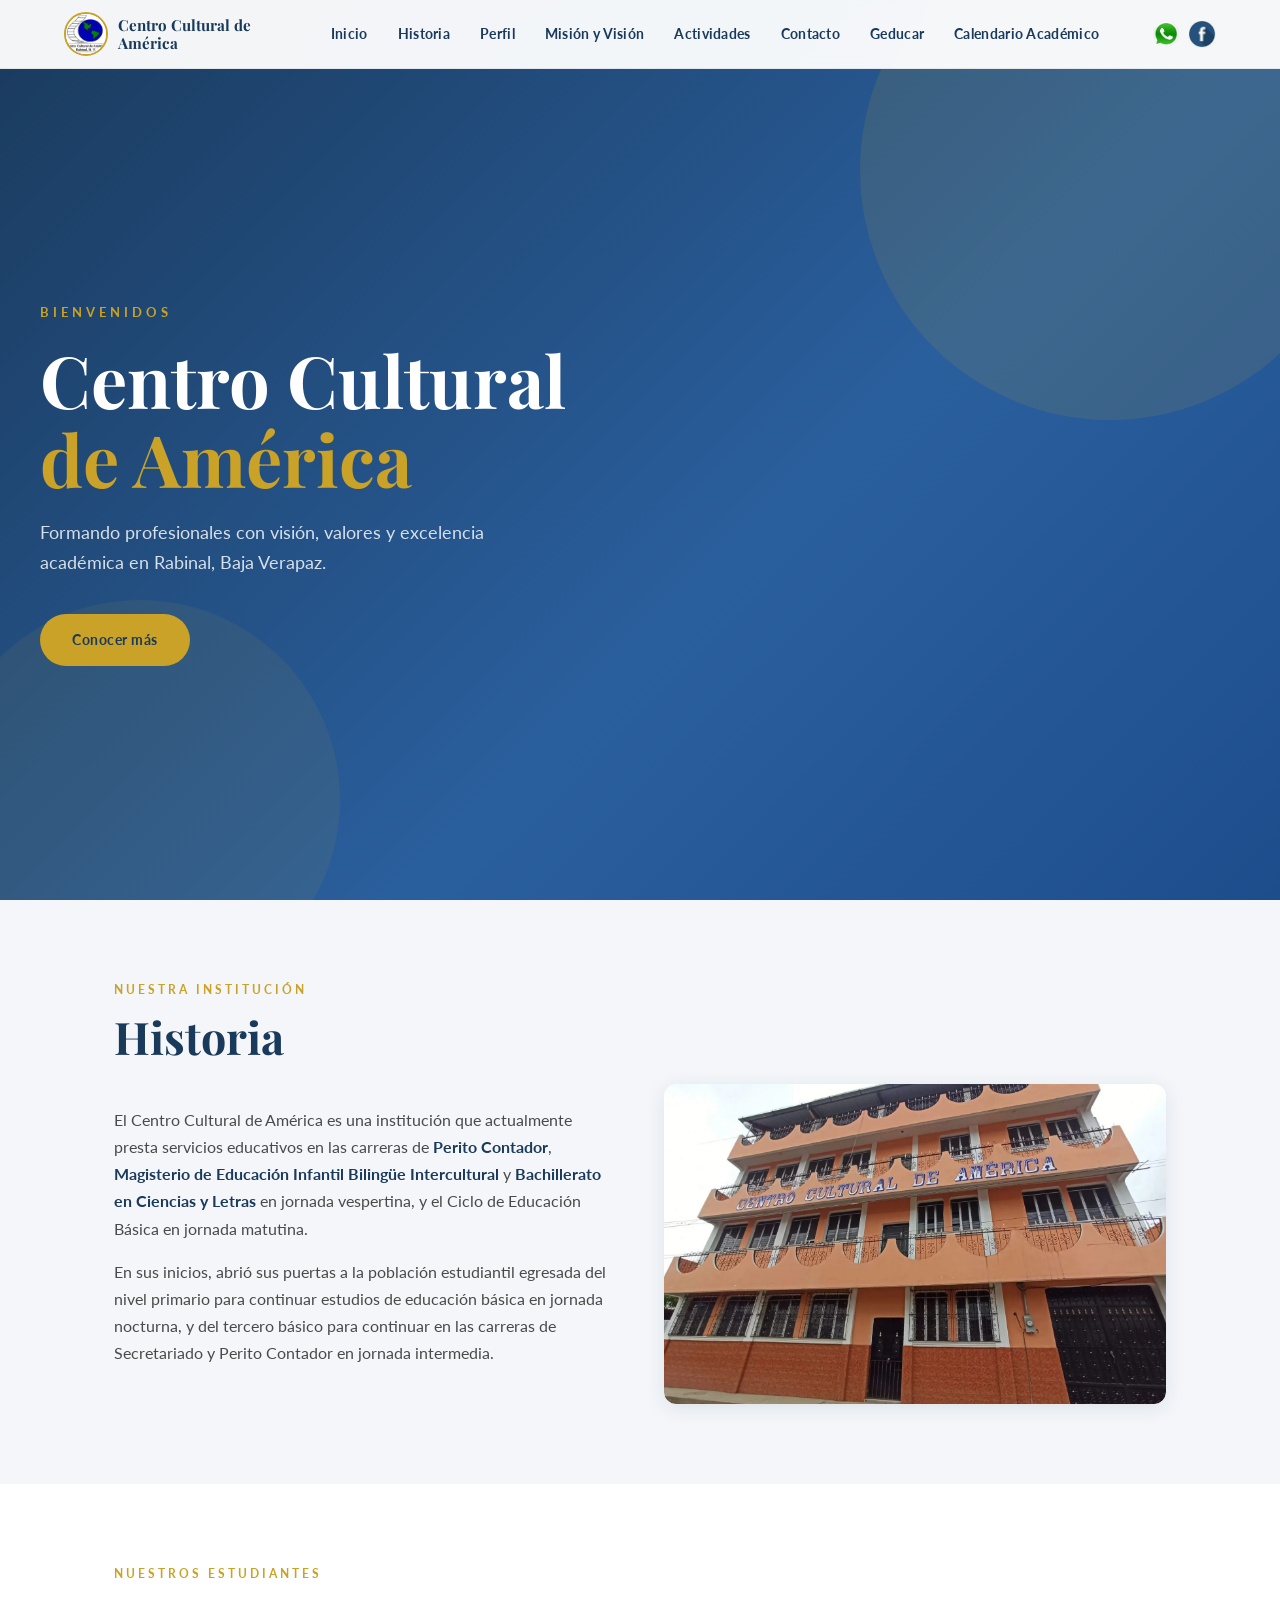
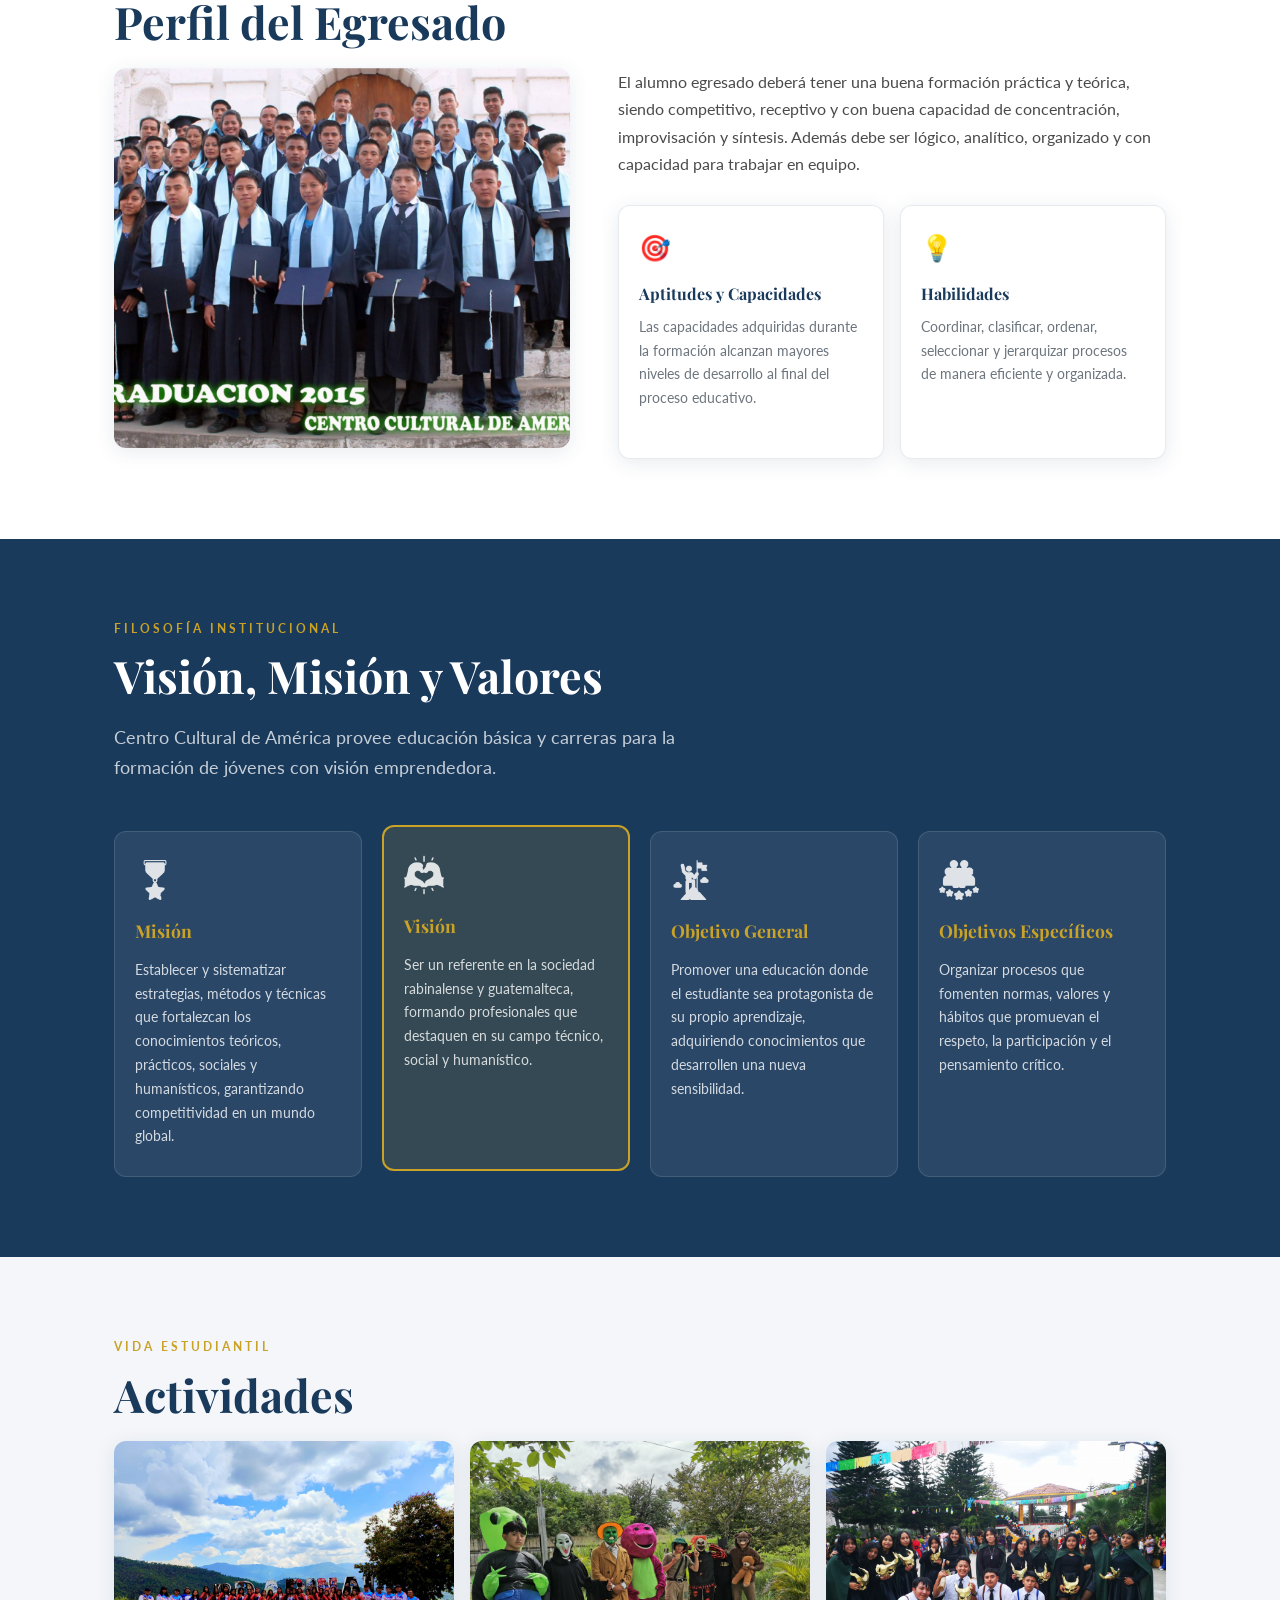
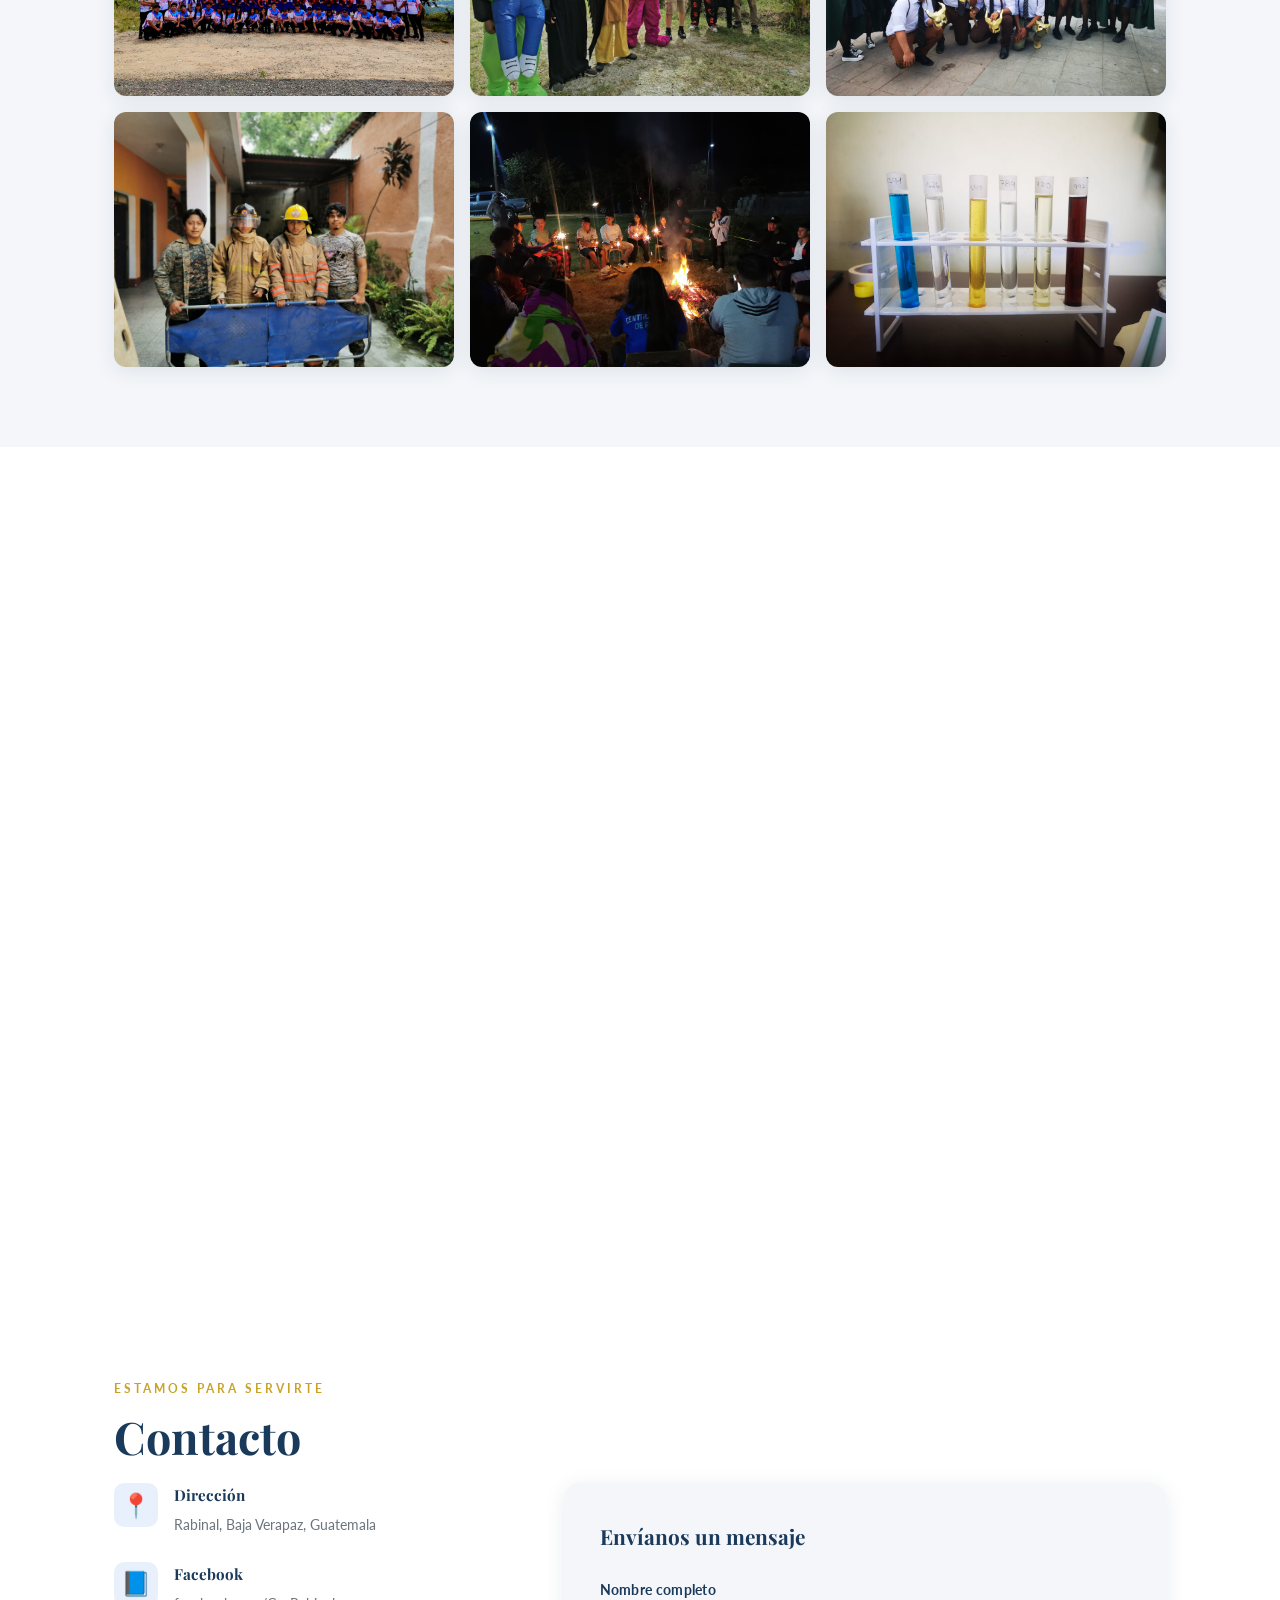
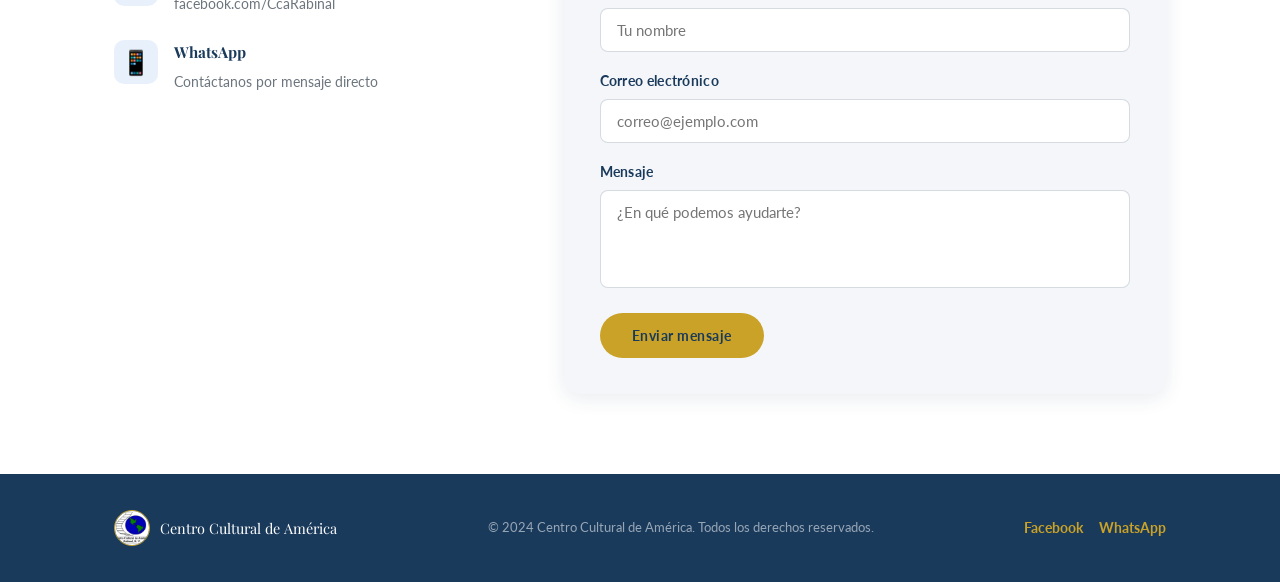
==== index.html @ 808339d5 "Rename Index.html to index.html" ====
<!DOCTYPE html>
<html lang="es">
<head>
    <meta charset="UTF-8">
    <meta name="viewport" content="width=device-width, initial-scale=1.0">
    <title>Centro Cultural de América</title>
    <link rel="stylesheet" href="estilos/Styles.css">
    <link rel="preconnect" href="https://fonts.googleapis.com">
    <link href="https://fonts.googleapis.com/css2?family=Playfair+Display:wght@600;700&family=Lato:wght@300;400;700&display=swap" rel="stylesheet">
</head>
<body>

<!-- NAVBAR -->
<header class="navbar" id="navbar">
    <div class="nav-inner">
        <div class="logo">
            <img src="Imagenes/297693318_105427292272458_4254203434709376531_n.jpg" alt="Logo Centro Cultural de América">
            <span class="logo-text">Centro Cultural de América</span>
        </div>

        <button class="hamburger" id="hamburger" aria-label="Abrir menú">
            <span></span><span></span><span></span>
        </button>

        <nav class="menu" id="menu">
            <a href="#inicio" class="menu-item">Inicio</a>
            <a href="#historia" class="menu-item">Historia</a>
            <a href="#perfil" class="menu-item">Perfil</a>
            <a href="#vision" class="menu-item">Misión y Visión</a>
            <a href="#actividades" class="menu-item">Actividades</a>
            <a href="#contacto" class="menu-item">Contacto</a>
            <a href="https://centroculturalamerica.geducar.com/login?r=%2F" class="menu-item">Geducar</a>
            <a href="horario.html" class="menu-item">Calendario Académico</a>
            
        </nav>

        <div class="redes-sociales">
            <a href="https://wa.me/" target="_blank" aria-label="WhatsApp">
                <img src="Imagenes/WhatsApp.svg.webp" alt="WhatsApp">
            </a>
            <a href="https://www.facebook.com/CcaRabinal" target="_blank" aria-label="Facebook">
                <img src="Imagenes/2021_Facebook_icon.svg.png" alt="Facebook">
            </a>
        </div>
    </div>
</header>

<!-- HERO -->
<section class="hero" id="inicio">
    <div class="hero-overlay"></div>
    <div class="hero-content">
        <p class="hero-tag">Bienvenidos</p>
        <h1>Centro Cultural<br><span>de América</span></h1>
        <p class="hero-sub">Formando profesionales con visión, valores y excelencia académica en Rabinal, Baja Verapaz.</p>
        <a href="#historia" class="btn-primary">Conocer más</a>
    </div>
</section>

<!-- HISTORIA -->
<section class="section section-historia" id="historia">
    <div class="container">
        <div class="section-label">Nuestra institución</div>
        <h2 class="section-title">Historia</h2>
        <div class="historia-grid">
            <div class="historia-text">
                <p>El Centro Cultural de América es una institución que actualmente presta servicios educativos en las carreras de <strong>Perito Contador</strong>, <strong>Magisterio de Educación Infantil Bilingüe Intercultural</strong> y <strong>Bachillerato en Ciencias y Letras</strong> en jornada vespertina, y el Ciclo de Educación Básica en jornada matutina.</p>
                <p>En sus inicios, abrió sus puertas a la población estudiantil egresada del nivel primario para continuar estudios de educación básica en jornada nocturna, y del tercero básico para continuar en las carreras de Secretariado y Perito Contador en jornada intermedia.</p>
            </div>
            <div class="historia-img-wrap">
                <img class="historia-img" src="Imagenes/Colegio" alt="Foto del Colegio">
            </div>
        </div>
    </div>
</section>

<!-- PERFIL DEL EGRESADO -->
<section class="section section-perfil" id="perfil">
    <div class="container">
        <div class="section-label">Nuestros estudiantes</div>
        <h2 class="section-title">Perfil del Egresado</h2>
        <div class="perfil-grid">
            <div class="perfil-img-wrap">
                <img src="Imagenes/graduandos.png" alt="Foto de Egresados">
            </div>
            <div class="perfil-text">
                <p>El alumno egresado deberá tener una buena formación práctica y teórica, siendo competitivo, receptivo y con buena capacidad de concentración, improvisación y síntesis. Además debe ser lógico, analítico, organizado y con capacidad para trabajar en equipo.</p>
                <div class="perfil-cards">
                    <div class="perfil-card">
                        <div class="perfil-icon">🎯</div>
                        <h4>Aptitudes y Capacidades</h4>
                        <p>Las capacidades adquiridas durante la formación alcanzan mayores niveles de desarrollo al final del proceso educativo.</p>
                    </div>
                    <div class="perfil-card">
                        <div class="perfil-icon">💡</div>
                        <h4>Habilidades</h4>
                        <p>Coordinar, clasificar, ordenar, seleccionar y jerarquizar procesos de manera eficiente y organizada.</p>
                    </div>
                </div>
            </div>
        </div>
    </div>
</section>

<!-- MISIÓN, VISIÓN Y VALORES -->
<section class="section section-vision" id="vision">
    <div class="container">
        <div class="section-label">Filosofía institucional</div>
        <h2 class="section-title">Visión, Misión y Valores</h2>
        <p class="section-sub">Centro Cultural de América provee educación básica y carreras para la formación de jóvenes con visión emprendedora.</p>
        <div class="valores-grid">
            <div class="valor-card">
                <img src="Imagenes/medalla.png" alt="Misión">
                <h3>Misión</h3>
                <p>Establecer y sistematizar estrategias, métodos y técnicas que fortalezcan los conocimientos teóricos, prácticos, sociales y humanísticos, garantizando competitividad en un mundo global.</p>
            </div>
            <div class="valor-card featured">
                <img src="Imagenes/amor.png" alt="Visión">
                <h3>Visión</h3>
                <p>Ser un referente en la sociedad rabinalense y guatemalteca, formando profesionales que destaquen en su campo técnico, social y humanístico.</p>
            </div>
            <div class="valor-card">
                <img src="Imagenes/cumbre.png" alt="Objetivo General">
                <h3>Objetivo General</h3>
                <p>Promover una educación donde el estudiante sea protagonista de su propio aprendizaje, adquiriendo conocimientos que desarrollen una nueva sensibilidad.</p>
            </div>
            <div class="valor-card">
                <img src="Imagenes/satisfaccion-del-consumidor.png" alt="Objetivos Específicos">
                <h3>Objetivos Específicos</h3>
                <p>Organizar procesos que fomenten normas, valores y hábitos que promuevan el respeto, la participación y el pensamiento crítico.</p>
            </div>
        </div>
    </div>
</section>

<!-- ACTIVIDADES -->
<section class="section section-actividades" id="actividades">
    <div class="container">
        <div class="section-label">Vida estudiantil</div>
        <h2 class="section-title">Actividades</h2>
        <div class="galeria">
            <div class="galeria-item">
                <img src="Imagenes/Banda.jpg" alt="Banda Escolar">
                <div class="galeria-overlay"><span>Banda Escolar</span></div>
            </div>
            <div class="galeria-item">
                <img src="Imagenes/Botargas.jpg" alt="Botargas">
                <div class="galeria-overlay"><span>Carrera de Botargas</span></div>
            </div>
            <div class="galeria-item">
                <img src="Imagenes/Carnaval.jpg" alt="Carnaval">
                <div class="galeria-overlay"><span>Carnaval</span></div>
            </div>
            <div class="galeria-item">
                <img src="Imagenes/Simulacro.jpg" alt="Simulacro">
                <div class="galeria-overlay"><span>Simulacro</span></div>
            </div>
            <div class="galeria-item">
                <img src="Imagenes/Fogata.jpg" alt="Fogata">
                <div class="galeria-overlay"><span>Camping / Fogata</span></div>
            </div>
            <div class="galeria-item">
                <img src="Imagenes/Ciencia.jpg" alt="Ciencia">
                <div class="galeria-overlay"><span>Prácticas de Química</span></div>
            </div>
        </div>
    </div>
</section>

<!-- INFORMACIÓN GENERAL -->
<section class="section section-info">
    <div class="container">
        <div class="section-label">Datos importantes</div>
        <h2 class="section-title">Información General</h2>
        <div class="info-grid">
            <img src="Imagenes/Desktop - 2.png" alt="Información 1">
            <img src="Imagenes/Desktop - 1.png" alt="Información 2">
        </div>
    </div>
</section>

<!-- CONTACTO -->
<section class="section section-contacto" id="contacto">
    <div class="container">
        <div class="section-label">Estamos para servirte</div>
        <h2 class="section-title">Contacto</h2>
        <div class="contacto-grid">
            <div class="contacto-info">
                <div class="contacto-item">
                    <div class="contacto-icon">📍</div>
                    <div>
                        <h4>Dirección</h4>
                        <p>Rabinal, Baja Verapaz, Guatemala</p>
                    </div>
                </div>
                <div class="contacto-item">
                    <div class="contacto-icon">📘</div>
                    <div>
                        <h4>Facebook</h4>
                        <p><a href="https://www.facebook.com/CcaRabinal" target="_blank">facebook.com/CcaRabinal</a></p>
                    </div>
                </div>
                <div class="contacto-item">
                    <div class="contacto-icon">📱</div>
                    <div>
                        <h4>WhatsApp</h4>
                        <p>Contáctanos por mensaje directo</p>
                    </div>
                </div>
            </div>
            <form class="contacto-form" onsubmit="enviarFormulario(event)">
                <h3>Envíanos un mensaje</h3>
                <div class="form-group">
                    <label for="nombre">Nombre completo</label>
                    <input type="text" id="nombre" placeholder="Tu nombre" required>
                </div>
                <div class="form-group">
                    <label for="email">Correo electrónico</label>
                    <input type="email" id="email" placeholder="correo@ejemplo.com" required>
                </div>
                <div class="form-group">
                    <label for="mensaje">Mensaje</label>
                    <textarea id="mensaje" rows="4" placeholder="¿En qué podemos ayudarte?" required></textarea>
                </div>
                <button type="submit" class="btn-primary">Enviar mensaje</button>
                
                <p class="form-success" id="form-success">✅ ¡Mensaje enviado! Nos pondremos en contacto pronto.</p>
            </form>
        </div>
    </div>
</section>

<!-- FOOTER -->
<footer class="footer">
    <div class="footer-inner">
        <div class="footer-logo">
            <img src="Imagenes/297693318_105427292272458_4254203434709376531_n.jpg" alt="Logo">
            <span>Centro Cultural de América</span>
        </div>
        <p class="footer-copy">© 2024 Centro Cultural de América. Todos los derechos reservados.</p>
        <div class="footer-social">
            <a href="https://www.facebook.com/CcaRabinal" target="_blank">Facebook</a>
            <a href="https://wa.me/" target="_blank">WhatsApp</a>
        </div>
    </div>
</footer>

<script>
// Navbar scroll effect
window.addEventListener('scroll', () => {
    const navbar = document.getElementById('navbar');
    navbar.classList.toggle('scrolled', window.scrollY > 50);
});

// Hamburger menu
document.getElementById('hamburger').addEventListener('click', () => {
    document.getElementById('menu').classList.toggle('open');
    document.getElementById('hamburger').classList.toggle('active');
});

// Close menu on link click
document.querySelectorAll('.menu-item').forEach(link => {
    link.addEventListener('click', () => {
        document.getElementById('menu').classList.remove('open');
        document.getElementById('hamburger').classList.remove('active');
    });
});

// Scroll reveal
const observer = new IntersectionObserver((entries) => {
    entries.forEach(e => {
        if (e.isIntersecting) {
            e.target.classList.add('visible');
        }
    });
}, { threshold: 0.1 });

document.querySelectorAll('.section, .valor-card, .galeria-item, .perfil-card').forEach(el => {
    el.classList.add('reveal');
    observer.observe(el);
});

// Form submit
function enviarFormulario(e) {
    e.preventDefault();
    document.getElementById('form-success').style.display = 'block';
    e.target.reset();
    setTimeout(() => {
        document.getElementById('form-success').style.display = 'none';
    }, 5000);
}

// Smooth scroll for anchor links
document.querySelectorAll('a[href^="#"]').forEach(a => {
    a.addEventListener('click', e => {
        e.preventDefault();
        const target = document.querySelector(a.getAttribute('href'));
        if (target) target.scrollIntoView({ behavior: 'smooth', block: 'start' });
    });
});
</script>
</body>
</html>
---- estilos/Styles.css ----
/* ============================================================
   Centro Cultural de América — Styles.css (versión mejorada)
   ============================================================ */

/* ---------- Variables ---------- */
:root {
    --azul:       #1a3a5c;
    --azul-medio: #2a5f9e;
    --azul-claro: #e8f1fb;
    --dorado:     #c9a227;
    --dorado-claro: #f5e6b0;
    --blanco:     #ffffff;
    --gris-claro: #f4f6f9;
    --gris-texto: #4a4a4a;
    --gris-sub:   #6c757d;
    --sombra:     0 4px 20px rgba(26,58,92,0.10);
    --radio:      12px;
    --transicion: all 0.3s ease;
    --font-titulo: 'Playfair Display', Georgia, serif;
    --font-cuerpo: 'Lato', sans-serif;
}

/* ---------- Reset base ---------- */
*, *::before, *::after { box-sizing: border-box; margin: 0; padding: 0; }

html { scroll-behavior: smooth; }

body {
    font-family: var(--font-cuerpo);
    color: var(--gris-texto);
    background: var(--blanco);
    line-height: 1.7;
    overflow-x: hidden;
}

img { max-width: 100%; height: auto; display: block; }

a { color: inherit; text-decoration: none; }

/* ---------- Utilidades ---------- */
.container {
    max-width: 1100px;
    margin: 0 auto;
    padding: 0 24px;
}

.section {
    padding: 80px 0;
}

.section-label {
    font-size: 12px;
    font-weight: 700;
    letter-spacing: 3px;
    text-transform: uppercase;
    color: var(--dorado);
    margin-bottom: 10px;
}

.section-title {
    font-family: var(--font-titulo);
    font-size: clamp(2rem, 4vw, 2.8rem);
    color: var(--azul);
    margin-bottom: 20px;
    line-height: 1.2;
}

.section-sub {
    font-size: 1.1rem;
    color: var(--gris-sub);
    max-width: 620px;
    margin-bottom: 48px;
}

/* ---------- Scroll reveal ---------- */
.reveal {
    opacity: 0;
    transform: translateY(28px);
    transition: opacity 0.6s ease, transform 0.6s ease;
}

.reveal.visible {
    opacity: 1;
    transform: translateY(0);
}

/* ---------- NAVBAR ---------- */
.navbar {
    position: fixed;
    top: 0; left: 0; right: 0;
    z-index: 1000;
    background: rgba(255,255,255,0.95);
    backdrop-filter: blur(10px);
    border-bottom: 1px solid rgba(26,58,92,0.08);
    transition: var(--transicion);
}

.navbar.scrolled {
    box-shadow: 0 2px 20px rgba(26,58,92,0.12);
}

.nav-inner {
    max-width: 1200px;
    margin: 0 auto;
    padding: 0 24px;
    height: 68px;
    display: flex;
    align-items: center;
    justify-content: space-between;
    gap: 20px;
}

/* Logo */
.logo {
    display: flex;
    align-items: center;
    gap: 10px;
    flex-shrink: 0;
}

.logo img {
    height: 44px;
    width: 44px;
    object-fit: cover;
    border-radius: 50%;
    border: 2px solid var(--dorado);
}

.logo-text {
    font-family: var(--font-titulo);
    font-size: 0.95rem;
    color: var(--azul);
    font-weight: 700;
    line-height: 1.2;
    max-width: 160px;
}

/* Menu */
.menu {
    display: flex;
    gap: 6px;
    align-items: center;
}

.menu-item {
    font-size: 0.875rem;
    font-weight: 700;
    color: var(--azul);
    padding: 6px 12px;
    border-radius: 6px;
    letter-spacing: 0.3px;
    transition: var(--transicion);
    position: relative;
}

.menu-item::after {
    content: '';
    position: absolute;
    bottom: 2px; left: 12px; right: 12px;
    height: 2px;
    background: var(--dorado);
    transform: scaleX(0);
    transition: transform 0.25s ease;
    border-radius: 2px;
}

.menu-item:hover { color: var(--dorado); }
.menu-item:hover::after { transform: scaleX(1); }

/* Redes sociales */
.redes-sociales {
    display: flex;
    align-items: center;
    gap: 8px;
    flex-shrink: 0;
}

.redes-sociales a img {
    width: 28px;
    height: 28px;
    object-fit: contain;
    border-radius: 6px;
    transition: transform 0.2s ease, opacity 0.2s ease;
}

.redes-sociales a:hover img {
    transform: scale(1.15);
    opacity: 0.85;
}

/* Hamburger */
.hamburger {
    display: none;
    flex-direction: column;
    gap: 5px;
    background: none;
    border: none;
    cursor: pointer;
    padding: 6px;
    border-radius: 8px;
}

.hamburger span {
    display: block;
    width: 24px;
    height: 2px;
    background: var(--azul);
    border-radius: 2px;
    transition: var(--transicion);
}

.hamburger.active span:nth-child(1) { transform: translateY(7px) rotate(45deg); }
.hamburger.active span:nth-child(2) { opacity: 0; }
.hamburger.active span:nth-child(3) { transform: translateY(-7px) rotate(-45deg); }

/* ---------- HERO ---------- */
.hero {
    position: relative;
    min-height: 100vh;
    display: flex;
    align-items: center;
    background: linear-gradient(135deg, var(--azul) 0%, var(--azul-medio) 60%, #1e4d8c 100%);
    padding-top: 68px;
    overflow: hidden;
}

.hero::before {
    content: '';
    position: absolute;
    top: -80px; right: -80px;
    width: 500px; height: 500px;
    border-radius: 50%;
    background: rgba(201,162,39,0.12);
    pointer-events: none;
}

.hero::after {
    content: '';
    position: absolute;
    bottom: -100px; left: -60px;
    width: 400px; height: 400px;
    border-radius: 50%;
    background: rgba(201,162,39,0.08);
    pointer-events: none;
}

.hero-overlay {
    position: absolute;
    inset: 0;
    background: url('Imagenes/Colegio') center/cover no-repeat;
    opacity: 0.08;
}

.hero-content {
    position: relative;
    z-index: 1;
    max-width: 700px;
    padding: 0 40px;
    animation: fadeInUp 0.9s ease both;
}

.hero-tag {
    font-size: 0.8rem;
    letter-spacing: 4px;
    text-transform: uppercase;
    color: var(--dorado);
    font-weight: 700;
    margin-bottom: 16px;
}

.hero-content h1 {
    font-family: var(--font-titulo);
    font-size: clamp(2.5rem, 6vw, 4.5rem);
    color: var(--blanco);
    line-height: 1.1;
    margin-bottom: 20px;
}

.hero-content h1 span {
    color: var(--dorado);
}

.hero-sub {
    font-size: 1.1rem;
    color: rgba(255,255,255,0.82);
    max-width: 500px;
    margin-bottom: 36px;
}

/* ---------- Botón principal ---------- */
.btn-primary {
    display: inline-block;
    background: var(--dorado);
    color: var(--azul);
    font-weight: 700;
    font-size: 0.9rem;
    letter-spacing: 0.5px;
    padding: 14px 32px;
    border-radius: 50px;
    border: none;
    cursor: pointer;
    transition: var(--transicion);
    font-family: var(--font-cuerpo);
}

.btn-primary:hover {
    background: #e0b52e;
    transform: translateY(-2px);
    box-shadow: 0 6px 20px rgba(201,162,39,0.4);
}

/* ---------- HISTORIA ---------- */
.section-historia { background: var(--gris-claro); }

.historia-grid {
    display: grid;
    grid-template-columns: 1fr 1fr;
    gap: 48px;
    align-items: center;
}

.historia-text p {
    font-size: 1rem;
    color: var(--gris-texto);
    margin-bottom: 16px;
}

.historia-text strong { color: var(--azul); }

.historia-img-wrap {
    border-radius: var(--radio);
    overflow: hidden;
    box-shadow: var(--sombra);
}

.historia-img {
    width: 100%;
    height: 320px;
    object-fit: cover;
    border-radius: var(--radio);
    background: var(--azul-claro);
}

/* ---------- PERFIL ---------- */
.perfil-grid {
    display: grid;
    grid-template-columns: 1fr 1.2fr;
    gap: 48px;
    align-items: start;
}

.perfil-img-wrap img {
    width: 100%;
    height: 380px;
    object-fit: cover;
    border-radius: var(--radio);
    box-shadow: var(--sombra);
}

.perfil-text p {
    color: var(--gris-texto);
    margin-bottom: 28px;
}

.perfil-cards {
    display: grid;
    grid-template-columns: 1fr 1fr;
    gap: 16px;
}

.perfil-card {
    background: var(--blanco);
    border: 1px solid rgba(26,58,92,0.10);
    border-radius: var(--radio);
    padding: 20px;
    box-shadow: var(--sombra);
    transition: var(--transicion);
}

.perfil-card:hover {
    transform: translateY(-4px);
    box-shadow: 0 8px 28px rgba(26,58,92,0.14);
}

.perfil-icon {
    font-size: 1.6rem;
    margin-bottom: 10px;
}

.perfil-card h4 {
    font-family: var(--font-titulo);
    color: var(--azul);
    font-size: 1rem;
    margin-bottom: 8px;
}

.perfil-card p { font-size: 0.875rem; color: var(--gris-sub); }

/* ---------- MISIÓN Y VISIÓN ---------- */
.section-vision { background: var(--azul); }

.section-vision .section-label { color: var(--dorado); }
.section-vision .section-title { color: var(--blanco); }
.section-vision .section-sub { color: rgba(255,255,255,0.75); margin-bottom: 48px; }

.valores-grid {
    display: grid;
    grid-template-columns: repeat(4, 1fr);
    gap: 20px;
}

.valor-card {
    background: rgba(255,255,255,0.07);
    border: 1px solid rgba(255,255,255,0.12);
    border-radius: var(--radio);
    padding: 28px 20px;
    text-align: left;
    transition: var(--transicion);
}

.valor-card:hover, .valor-card.featured {
    background: rgba(201,162,39,0.15);
    border-color: var(--dorado);
    transform: translateY(-6px);
}

.valor-card.featured {
    border-width: 2px;
}

.valor-card img {
    width: 40px;
    height: 40px;
    object-fit: contain;
    margin-bottom: 16px;
    filter: brightness(0) invert(1) opacity(0.85);
}

.valor-card h3 {
    font-family: var(--font-titulo);
    color: var(--dorado);
    font-size: 1.1rem;
    margin-bottom: 12px;
}

.valor-card p {
    font-size: 0.875rem;
    color: rgba(255,255,255,0.80);
    line-height: 1.7;
}

/* ---------- ACTIVIDADES (Galería) ---------- */
.section-actividades { background: var(--gris-claro); }

.galeria {
    display: grid;
    grid-template-columns: repeat(3, 1fr);
    gap: 16px;
}

.galeria-item {
    position: relative;
    border-radius: var(--radio);
    overflow: hidden;
    aspect-ratio: 4/3;
    box-shadow: var(--sombra);
}

.galeria-item img {
    width: 100%;
    height: 100%;
    object-fit: cover;
    transition: transform 0.4s ease;
}

.galeria-item:hover img { transform: scale(1.07); }

.galeria-overlay {
    position: absolute;
    inset: 0;
    background: linear-gradient(to top, rgba(26,58,92,0.85) 0%, transparent 60%);
    display: flex;
    align-items: flex-end;
    padding: 16px;
    opacity: 0;
    transition: opacity 0.3s ease;
}

.galeria-item:hover .galeria-overlay { opacity: 1; }

.galeria-overlay span {
    color: var(--blanco);
    font-weight: 700;
    font-size: 0.95rem;
}

/* ---------- INFORMACIÓN GENERAL ---------- */
.info-grid {
    display: grid;
    grid-template-columns: 1fr 1fr;
    gap: 24px;
}

.info-grid img {
    width: 100%;
    border-radius: var(--radio);
    box-shadow: var(--sombra);
}

/* ---------- CONTACTO ---------- */
.section-contacto { background: var(--blanco); }

.contacto-grid {
    display: grid;
    grid-template-columns: 1fr 1.5fr;
    gap: 48px;
    align-items: start;
}

.contacto-info {
    display: flex;
    flex-direction: column;
    gap: 24px;
}

.contacto-item {
    display: flex;
    align-items: flex-start;
    gap: 16px;
}

.contacto-icon {
    font-size: 1.5rem;
    flex-shrink: 0;
    width: 44px;
    height: 44px;
    background: var(--azul-claro);
    border-radius: 10px;
    display: flex;
    align-items: center;
    justify-content: center;
}

.contacto-item h4 {
    font-family: var(--font-titulo);
    color: var(--azul);
    font-size: 0.95rem;
    margin-bottom: 4px;
}

.contacto-item p, .contacto-item a {
    font-size: 0.9rem;
    color: var(--gris-sub);
}

.contacto-item a:hover { color: var(--azul-medio); text-decoration: underline; }

/* Formulario */
.contacto-form {
    background: var(--gris-claro);
    border-radius: 16px;
    padding: 36px;
    box-shadow: var(--sombra);
}

.contacto-form h3 {
    font-family: var(--font-titulo);
    color: var(--azul);
    font-size: 1.3rem;
    margin-bottom: 24px;
}

.form-group {
    margin-bottom: 18px;
}

.form-group label {
    display: block;
    font-size: 0.85rem;
    font-weight: 700;
    color: var(--azul);
    margin-bottom: 6px;
    letter-spacing: 0.3px;
}

.form-group input,
.form-group textarea {
    width: 100%;
    padding: 12px 16px;
    border: 1.5px solid rgba(26,58,92,0.18);
    border-radius: 8px;
    font-size: 0.95rem;
    font-family: var(--font-cuerpo);
    color: var(--gris-texto);
    background: var(--blanco);
    transition: border-color 0.25s ease, box-shadow 0.25s ease;
    outline: none;
    resize: none;
}

.form-group input:focus,
.form-group textarea:focus {
    border-color: var(--azul-medio);
    box-shadow: 0 0 0 3px rgba(42,95,158,0.12);
}

.form-success {
    display: none;
    margin-top: 14px;
    font-size: 0.9rem;
    color: #2e7d32;
    background: #e8f5e9;
    padding: 10px 16px;
    border-radius: 8px;
    font-weight: 700;
}

/* ---------- FOOTER ---------- */
.footer {
    background: var(--azul);
    color: rgba(255,255,255,0.75);
    padding: 36px 0;
}

.footer-inner {
    max-width: 1100px;
    margin: 0 auto;
    padding: 0 24px;
    display: flex;
    align-items: center;
    justify-content: space-between;
    flex-wrap: wrap;
    gap: 16px;
}

.footer-logo {
    display: flex;
    align-items: center;
    gap: 10px;
}

.footer-logo img {
    width: 36px;
    height: 36px;
    border-radius: 50%;
    object-fit: cover;
    border: 1.5px solid var(--dorado);
}

.footer-logo span {
    font-family: var(--font-titulo);
    font-size: 0.9rem;
    color: var(--blanco);
}

.footer-copy {
    font-size: 0.8rem;
    color: rgba(255,255,255,0.55);
}

.footer-social {
    display: flex;
    gap: 16px;
}

.footer-social a {
    font-size: 0.85rem;
    color: var(--dorado);
    font-weight: 700;
    transition: opacity 0.2s;
}

.footer-social a:hover { opacity: 0.7; }

/* ---------- Animaciones ---------- */
@keyframes fadeInUp {
    from { opacity: 0; transform: translateY(30px); }
    to   { opacity: 1; transform: translateY(0); }
}

/* ---------- RESPONSIVE ---------- */
@media (max-width: 900px) {
    .valores-grid { grid-template-columns: repeat(2, 1fr); }
    .historia-grid { grid-template-columns: 1fr; }
    .perfil-grid { grid-template-columns: 1fr; }
    .contacto-grid { grid-template-columns: 1fr; }
    .info-grid { grid-template-columns: 1fr; }
}

@media (max-width: 680px) {
    .hamburger { display: flex; }

    .menu {
        display: none;
        position: fixed;
        top: 68px; left: 0; right: 0;
        background: var(--blanco);
        flex-direction: column;
        align-items: stretch;
        padding: 16px 24px 24px;
        border-bottom: 1px solid rgba(26,58,92,0.10);
        box-shadow: 0 8px 24px rgba(26,58,92,0.12);
        gap: 2px;
        z-index: 999;
    }

    .menu.open { display: flex; }

    .menu-item {
        padding: 12px 8px;
        border-bottom: 1px solid rgba(26,58,92,0.06);
        font-size: 1rem;
    }

    .menu-item::after { display: none; }

    .logo-text { display: none; }

    .galeria { grid-template-columns: repeat(2, 1fr); }
    .valores-grid { grid-template-columns: 1fr; }
    .perfil-cards { grid-template-columns: 1fr; }

    .hero-content { padding: 0 24px; }
    .section { padding: 56px 0; }
    .contacto-form { padding: 24px 20px; }
}

@media (max-width: 420px) {
    .galeria { grid-template-columns: 1fr; }
    .footer-inner { flex-direction: column; text-align: center; }
}
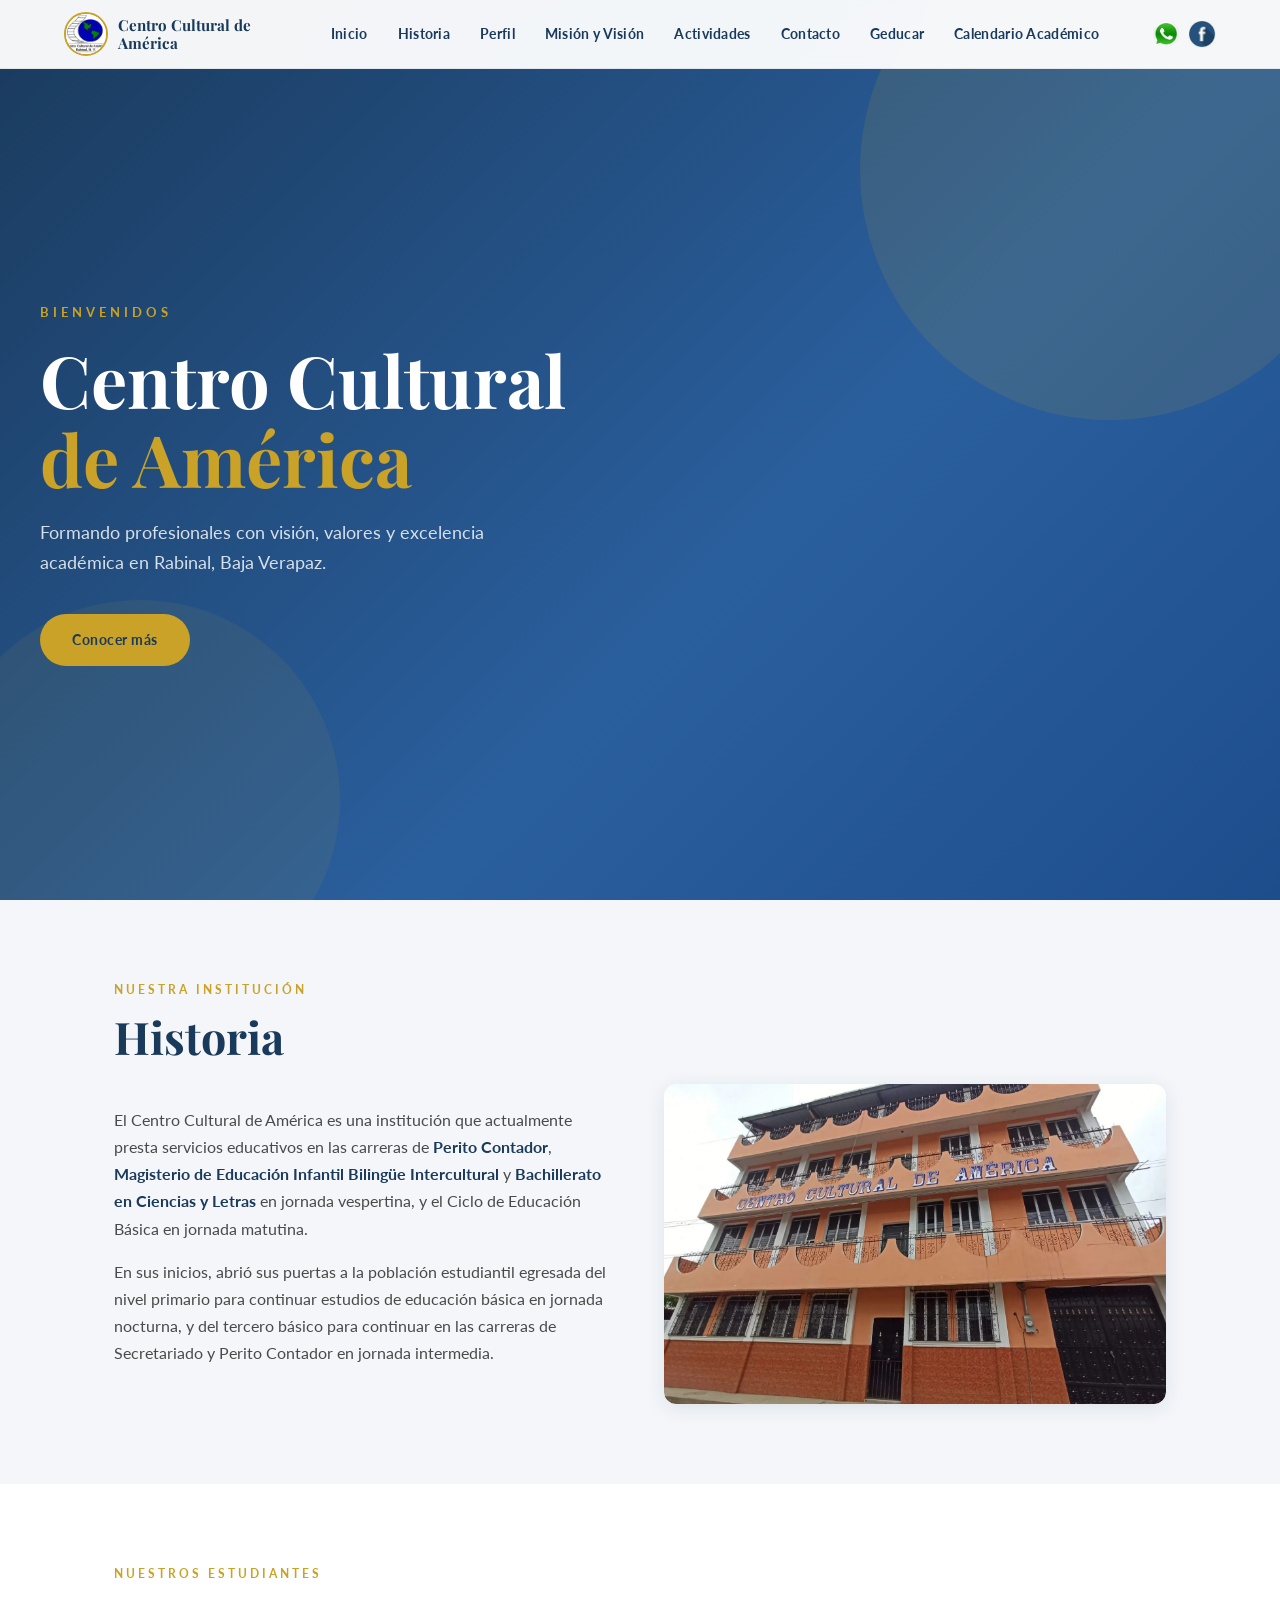
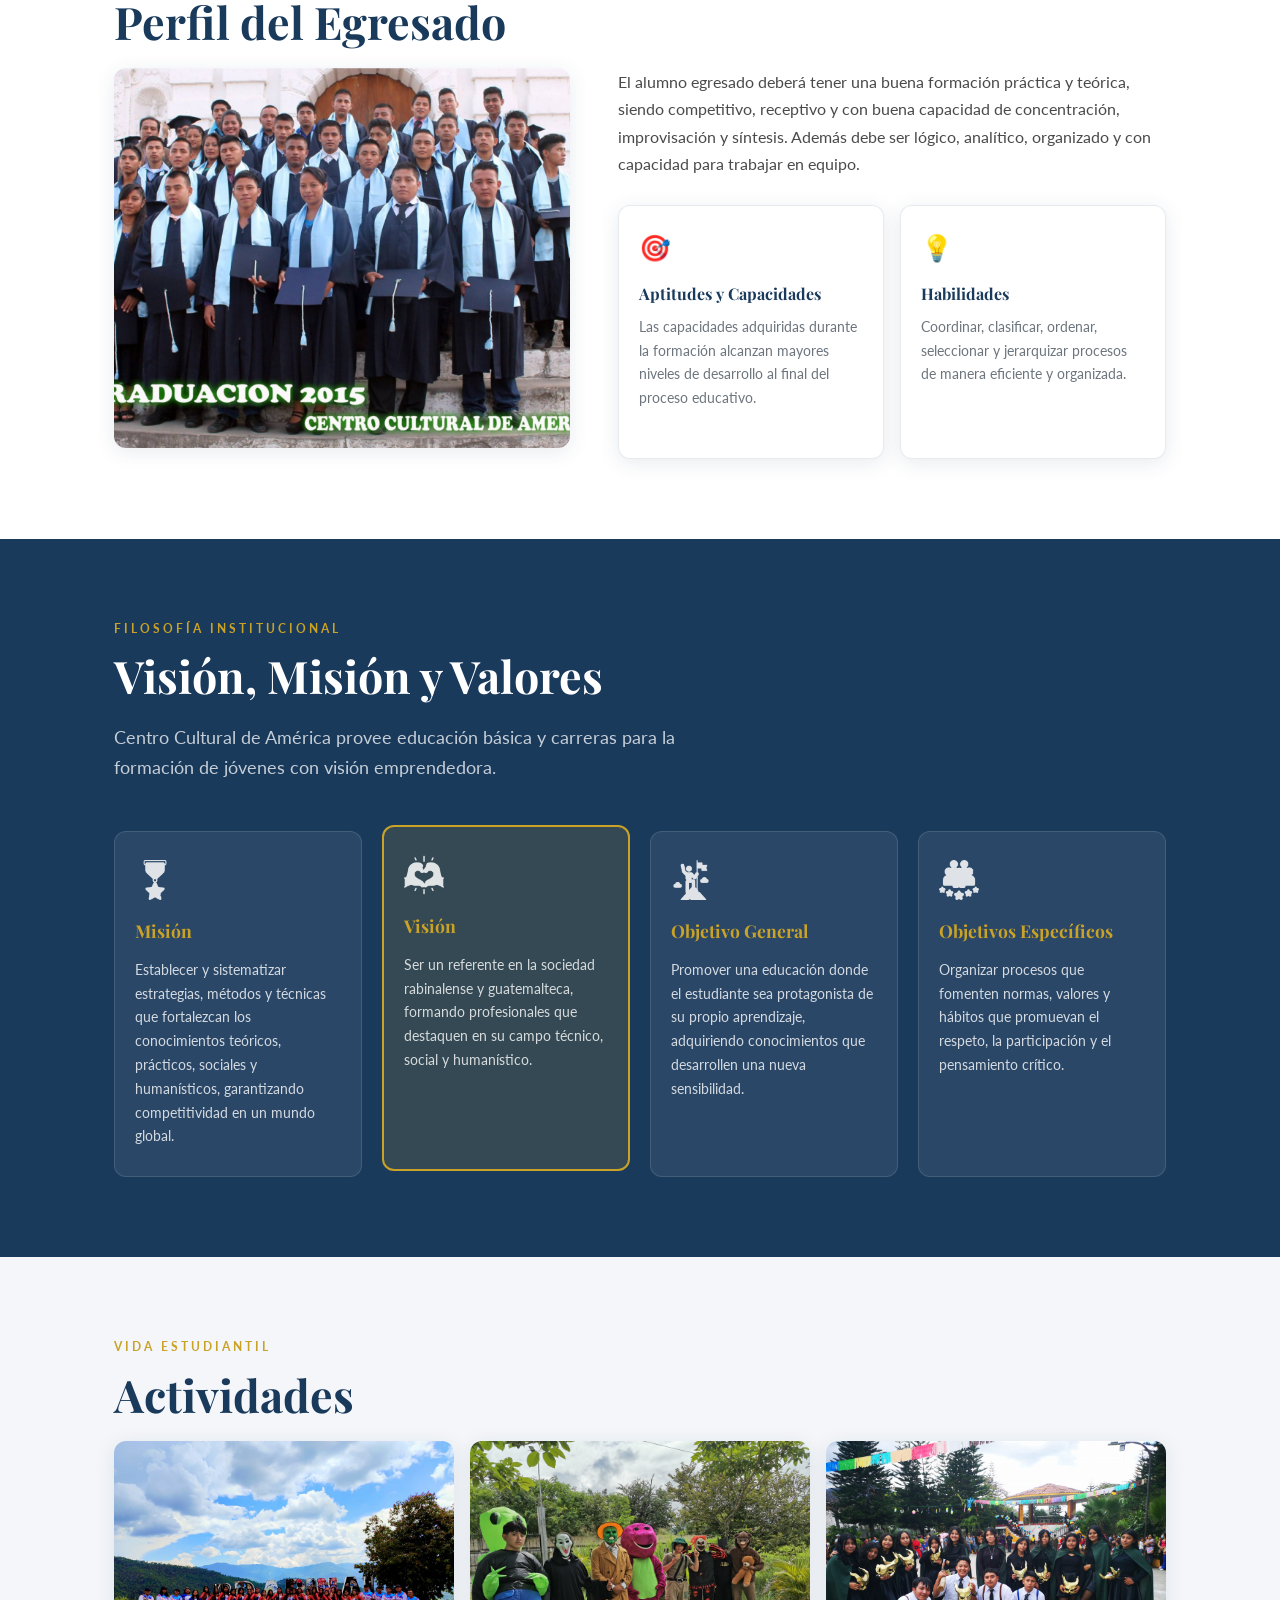
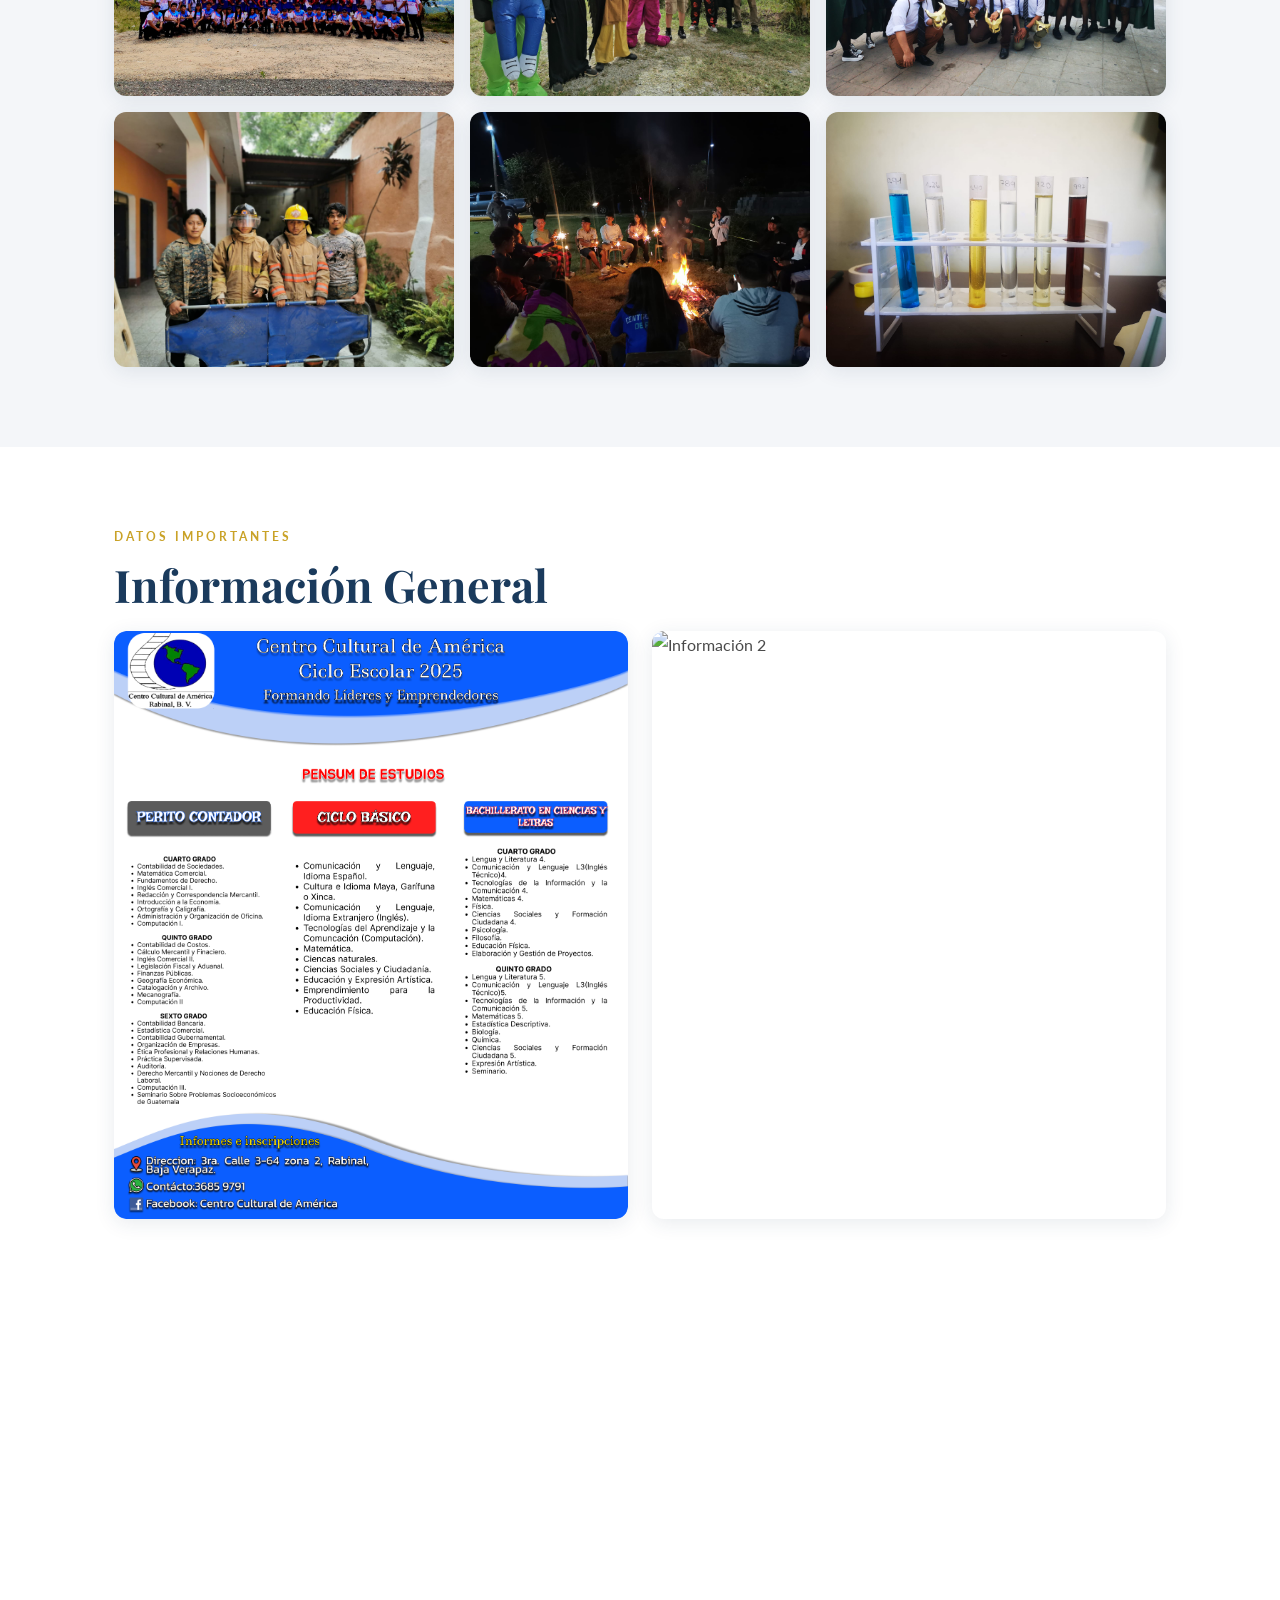
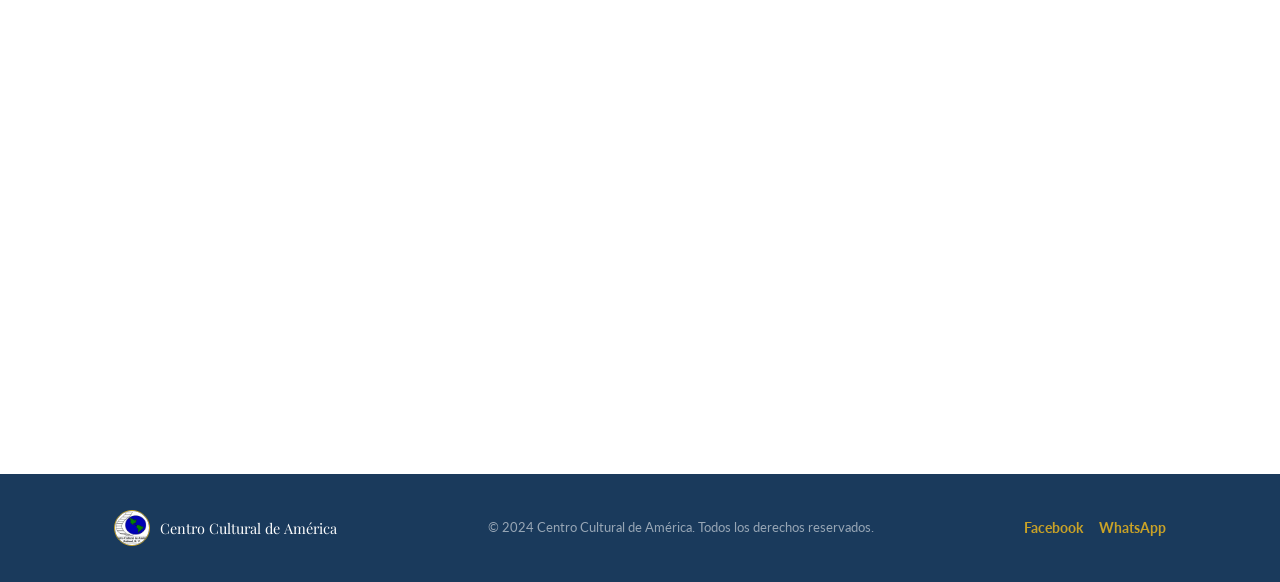
==== commit 7b871544: "Update link to academic calendar in index.html" ====
--- a/index.html
+++ b/index.html
@@ -30,7 +30,7 @@
             <a href="#actividades" class="menu-item">Actividades</a>
             <a href="#contacto" class="menu-item">Contacto</a>
             <a href="https://centroculturalamerica.geducar.com/login?r=%2F" class="menu-item">Geducar</a>
-            <a href="horario.html" class="menu-item">Calendario Académico</a>
+            <a href="/Calendario/horario.html" class="menu-item">Calendario Académico</a>
             
         </nav>
 
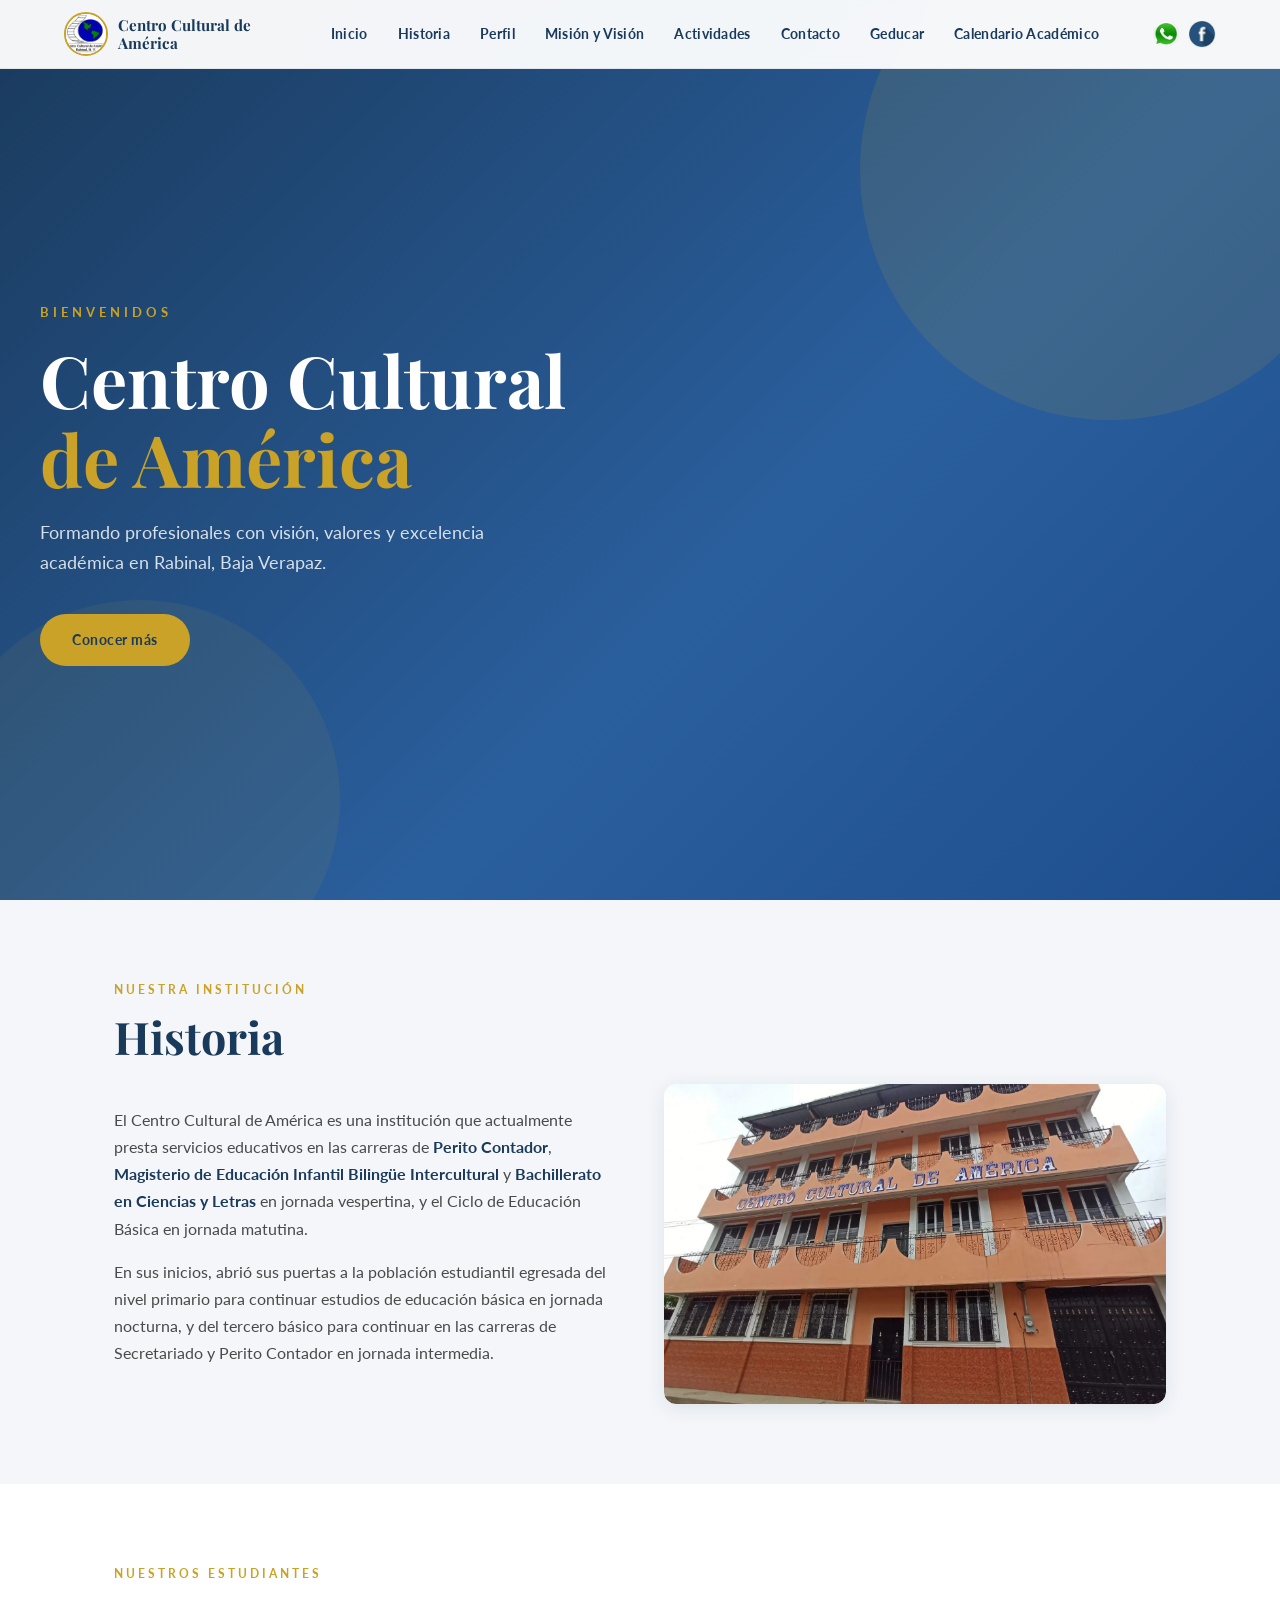
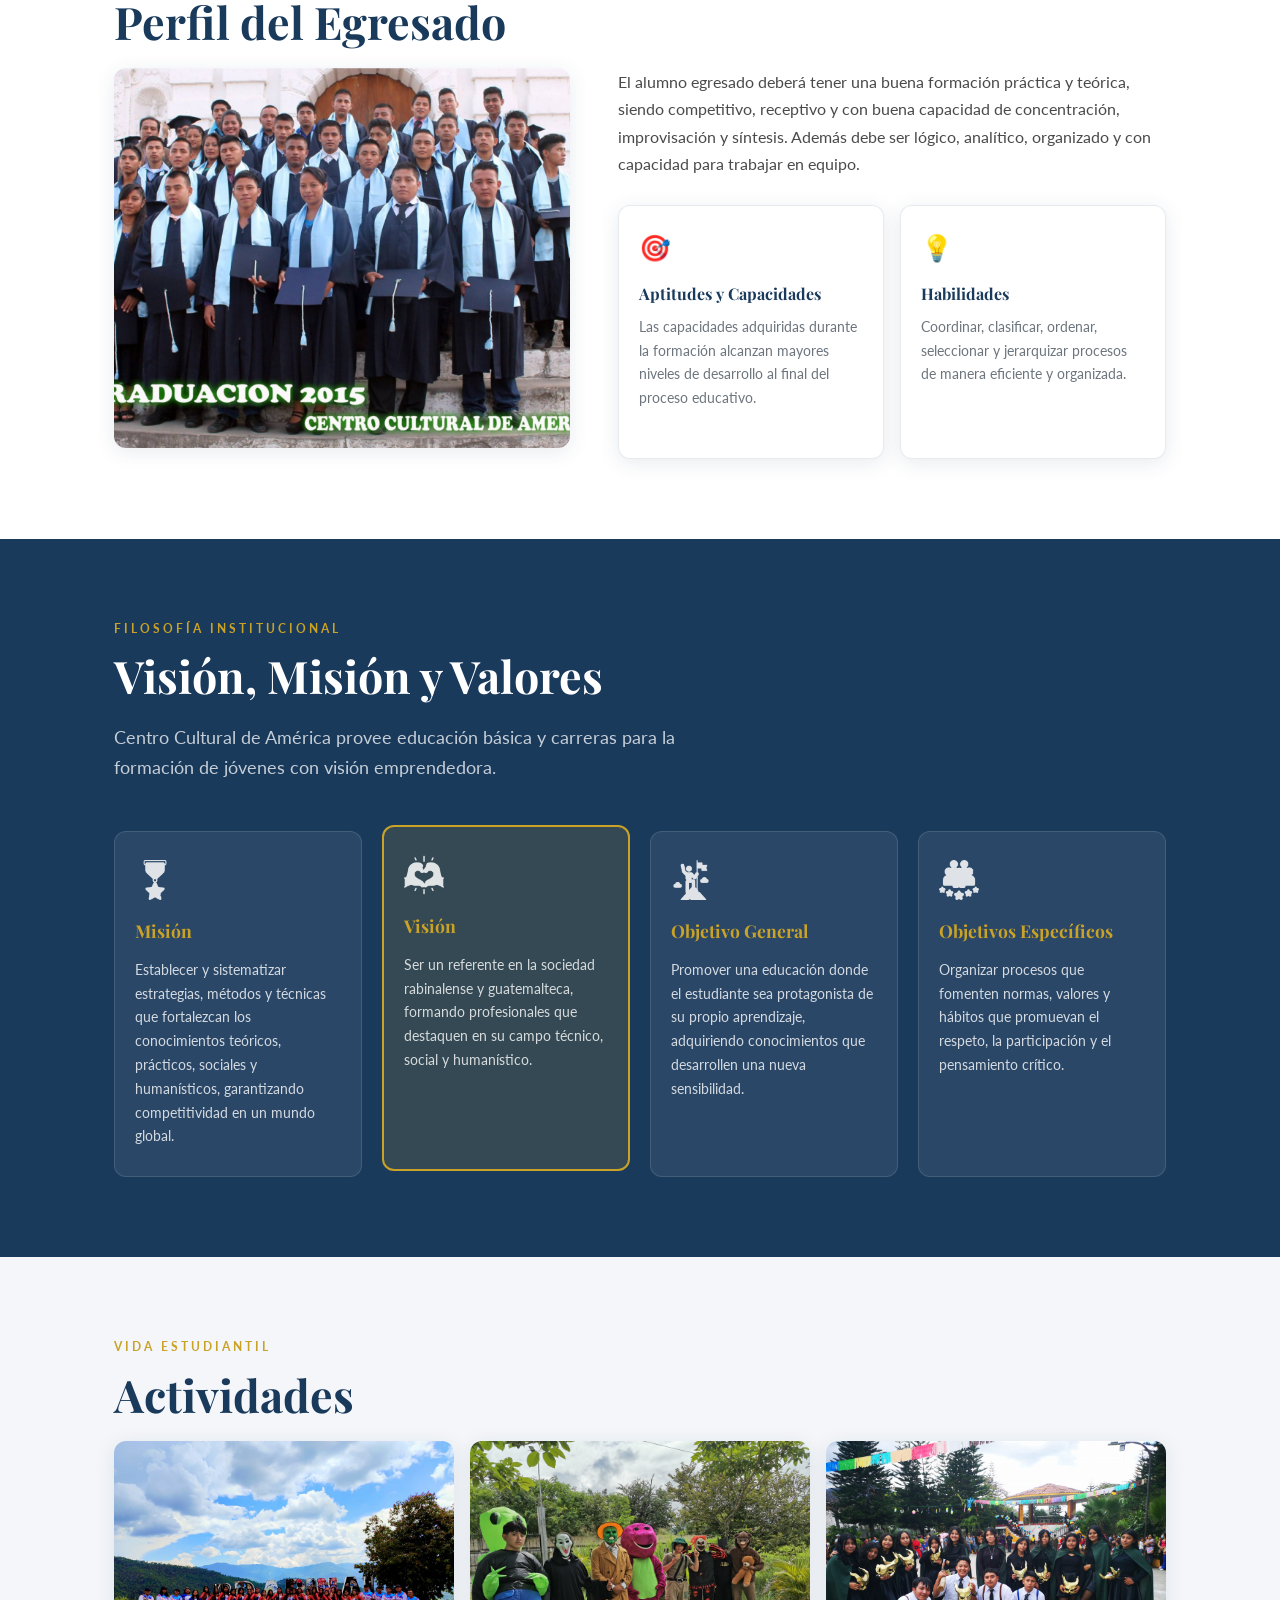
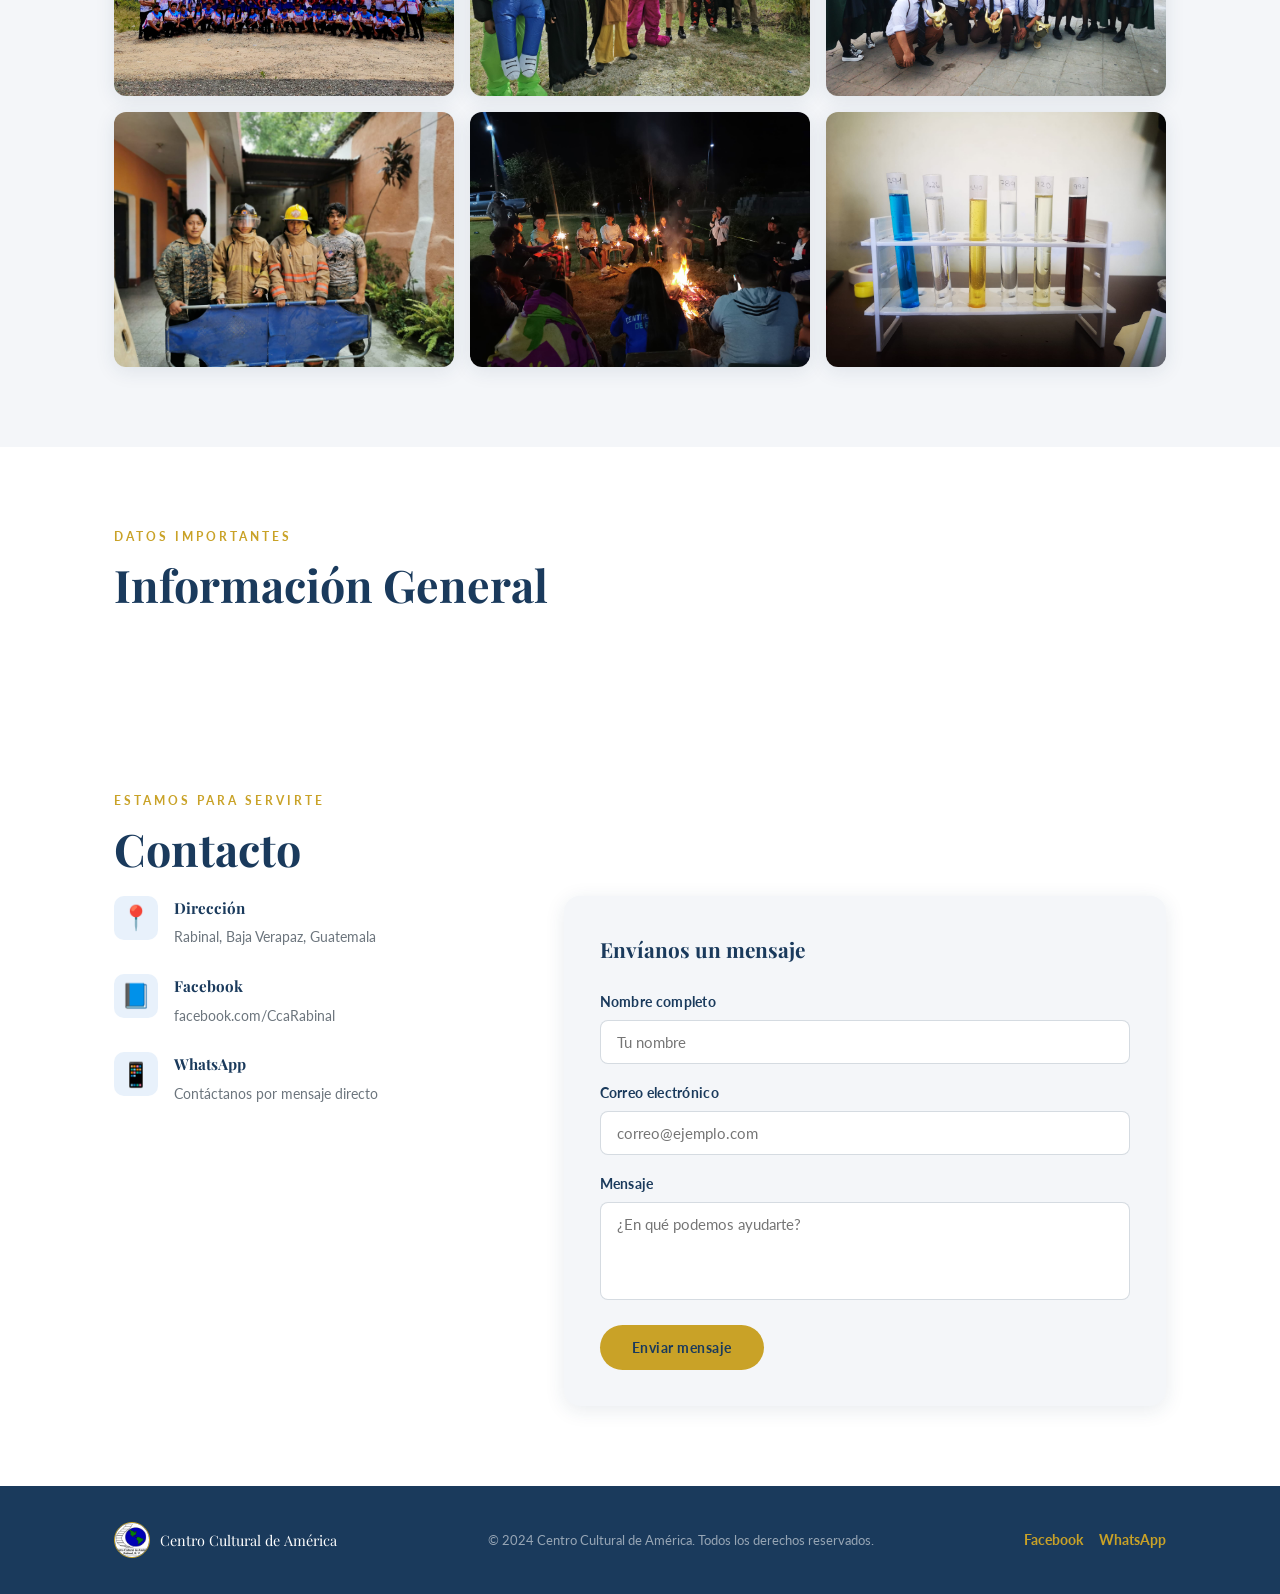
==== commit f26f40bb: "Add files via upload" ====
--- a/index.html
+++ b/index.html
@@ -7,6 +7,8 @@
     <link rel="stylesheet" href="estilos/Styles.css">
     <link rel="preconnect" href="https://fonts.googleapis.com">
     <link href="https://fonts.googleapis.com/css2?family=Playfair+Display:wght@600;700&family=Lato:wght@300;400;700&display=swap" rel="stylesheet">
+      <link rel="icon" href="../Imagenes/imagen_circular_recortada.png" type="image/x-icon">
+
 </head>
 <body>
 
@@ -29,13 +31,13 @@
             <a href="#vision" class="menu-item">Misión y Visión</a>
             <a href="#actividades" class="menu-item">Actividades</a>
             <a href="#contacto" class="menu-item">Contacto</a>
-            <a href="https://centroculturalamerica.geducar.com/login?r=%2F" class="menu-item">Geducar</a>
-            <a href="/Calendario/horario.html" class="menu-item">Calendario Académico</a>
+            <a href="https://centroculturalamerica.geducar.com/login?r=%2F" class="menu-item" target="_blank">Geducar</a>
+            <a href="/Calendario/horario.html" class="menu-item" target="_blank" >Calendario Académico</a>
             
         </nav>
 
         <div class="redes-sociales">
-            <a href="https://wa.me/" target="_blank" aria-label="WhatsApp">
+            <a href="../Errrores/404.html" target="_blank" aria-label="WhatsApp">
                 <img src="Imagenes/WhatsApp.svg.webp" alt="WhatsApp">
             </a>
             <a href="https://www.facebook.com/CcaRabinal" target="_blank" aria-label="Facebook">
@@ -172,8 +174,7 @@
         <div class="section-label">Datos importantes</div>
         <h2 class="section-title">Información General</h2>
         <div class="info-grid">
-            <img src="Imagenes/Desktop - 2.png" alt="Información 1">
-            <img src="Imagenes/Desktop - 1.png" alt="Información 2">
+
         </div>
     </div>
 </section>
@@ -239,7 +240,7 @@
         <p class="footer-copy">© 2024 Centro Cultural de América. Todos los derechos reservados.</p>
         <div class="footer-social">
             <a href="https://www.facebook.com/CcaRabinal" target="_blank">Facebook</a>
-            <a href="https://wa.me/" target="_blank">WhatsApp</a>
+            <a href="../Errrores/404.html" target="_blank">WhatsApp</a>
         </div>
     </div>
 </footer>
